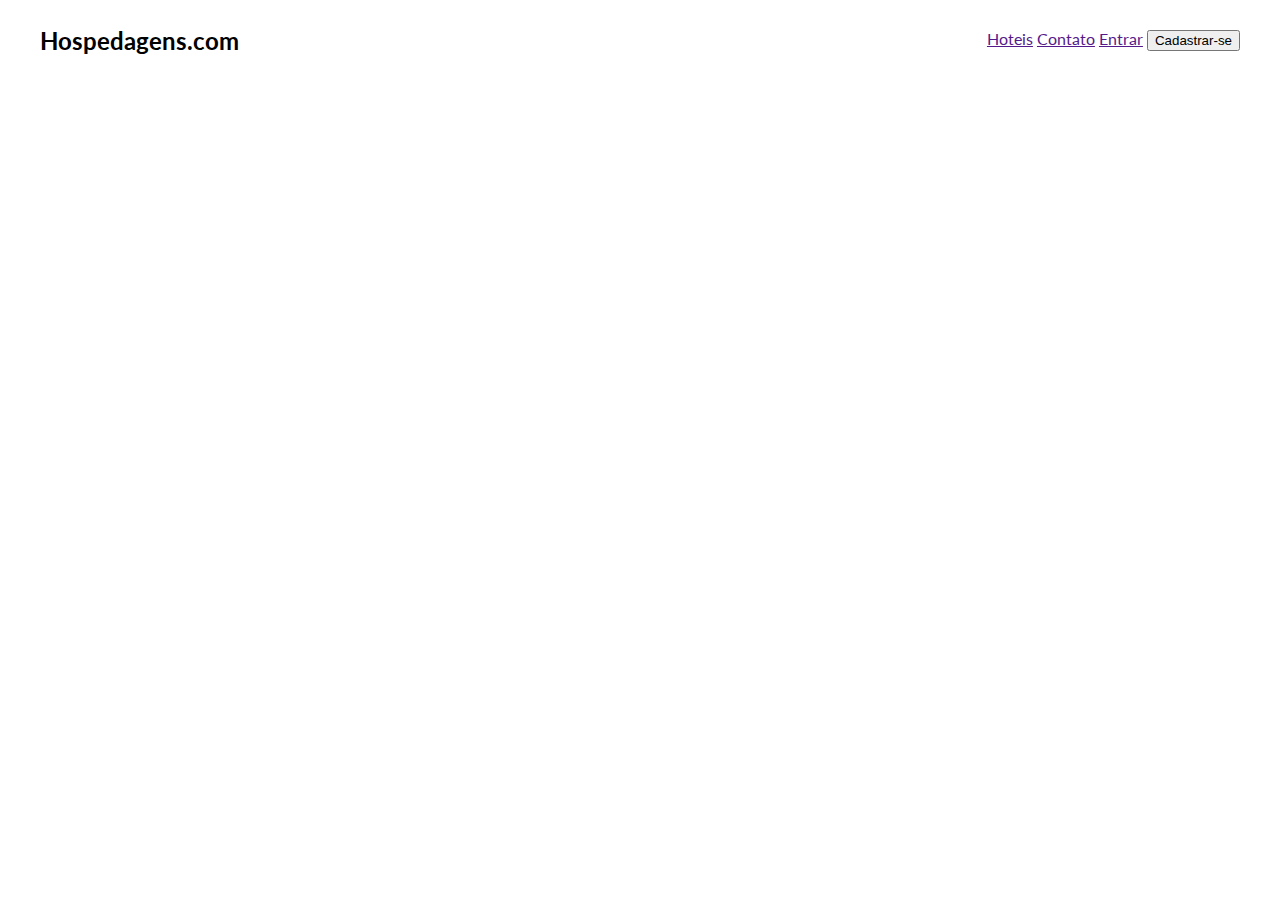
==== LandingPage/Index.html @ 8ef0b912 "inicializacao do projeto" ====
<!DOCTYPE html>
<html lang="en">
	<head>
		<meta charset="UTF-8" />
		<meta name="viewport" content="width=device-width, initial-scale=1.0" />
		<link rel="stylesheet" href="Style/Style.css" />
		<title>Hospeda.com</title>
	</head>
	<body>
		<header>
			<div class="headerd layout-grid">
				<h2 class="h2header">Hospedagens.com</h2>
				<div class="nav">
					<a href="">Hoteis</a>
					<a href="">Contato</a>
					<a href="">Entrar</a>
					<button class="button-nav">Cadastrar-se</button>
				</div>
			</div>
		</header>
		<main>

		</main>
		<footer>
			<div class="footer1 layout-grid">

			</div>
			<div class="footer2 layout-grid">

			</div>
		</footer>
	</body>
</html>
---- LandingPage/Style/Style.css ----
@import url('https://fonts.googleapis.com/css2?family=Lato:ital,wght@0,100;0,300;0,400;0,700;0,900;1,100;1,300;1,400;1,700;1,900&display=swap');

* {
	margin: 0;
	bottom: 0;
	box-sizing: border-box;
}

.layout-grid {
	width: 100%;
	max-width: 1200px;
	margin: 0 auto;
}

/* Header */

.headerd {
	width: 100%;
	height: auto;
	margin-top: 2%;
	display: flex;
	flex-direction: row;
	align-items: center;
	justify-content: space-between;
	font-family: 'Lato';
}
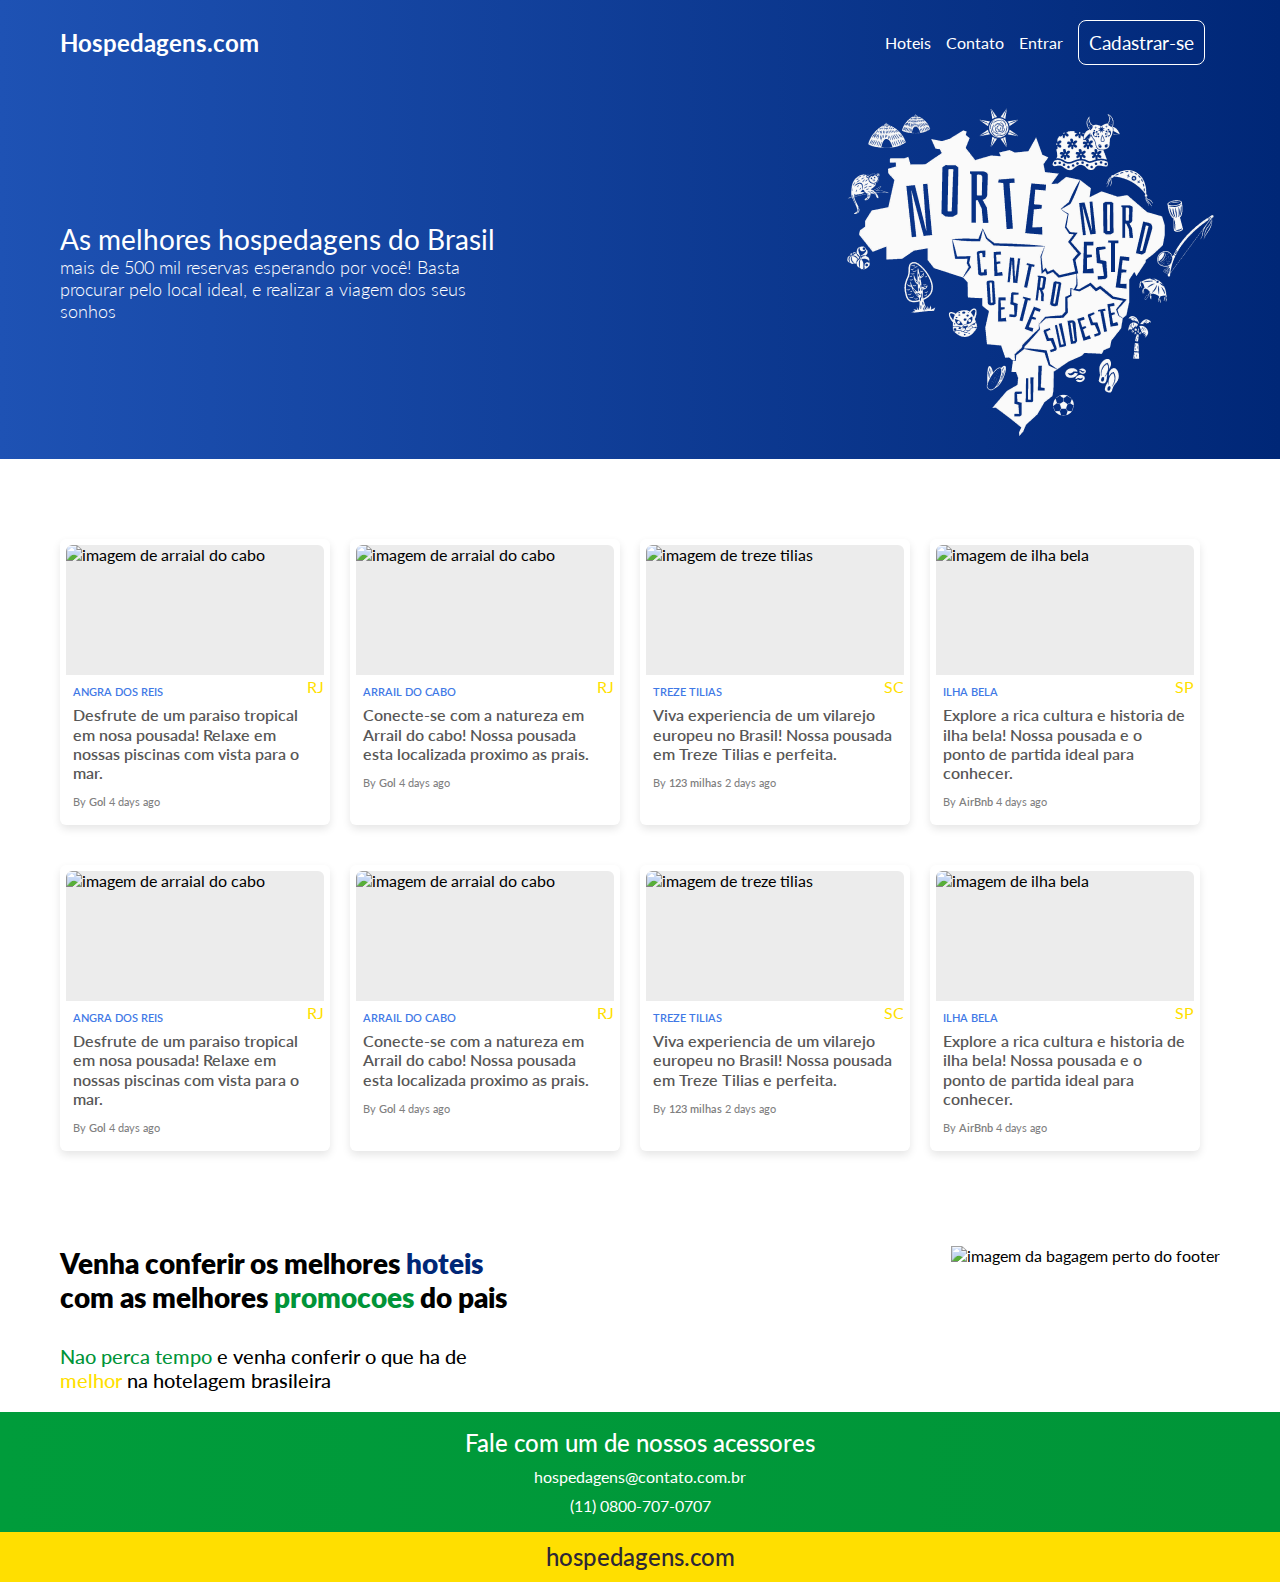
==== commit 2c234637: "a" ====
--- a/LandingPage/Index.html
+++ b/LandingPage/Index.html
@@ -11,22 +11,231 @@
 			<div class="headerd layout-grid">
 				<h2 class="h2header">Hospedagens.com</h2>
 				<div class="nav">
-					<a href="">Hoteis</a>
-					<a href="">Contato</a>
-					<a href="">Entrar</a>
+					<a href="" class="aNav">Hoteis</a>
+					<a href="" class="aNav">Contato</a>
+					<a href="" class="aNav">Entrar</a>
 					<button class="button-nav">Cadastrar-se</button>
 				</div>
 			</div>
 		</header>
 		<main>
-
+			<section class="section1">
+				<div class="content-banner">
+					<div class="text-banner">
+						<h1 class="h1-banner">
+							As melhores hospedagens do Brasil
+						</h1>
+						<h2 class="h2-banner">
+							mais de 500 mil reservas esperando por você! Basta
+							procurar pelo local ideal, e realizar a viagem dos
+							seus sonhos
+						</h2>
+					</div>
+					<img
+						src="./Images/assets/mapa-brasil.png"
+						alt="mapa do brasil no inicio da pagina"
+					/>
+				</div>
+			</section>
+			<section class="section-cards">
+				<div class="content-cards">
+					<!-- angra -->
+					<div class="card">
+						<div class="card-image">
+							<img
+								src="/Images/assets/card/Mar-azul-e-ilhas-paradisíacas-veja-o-que-fazer-em-Angra-dos-Reis-770x515.jpg"
+								alt="imagem de arraial do cabo"
+							/>
+						</div>
+						<div class="ajust-city">
+							<div class="category">Angra dos Reis</div>
+							<div class="city-card">RJ</div>
+						</div>
+						<div class="heading">
+							Desfrute de um paraiso tropical em nosa pousada!
+							Relaxe em nossas piscinas com vista para o mar.
+							<div class="author">
+								By <span class="name">Gol</span> 4 days ago
+							</div>
+						</div>
+					</div>
+					<!-- arrail -->
+					<div class="card">
+						<div class="card-image">
+							<img
+								src="/Images/assets/card/melhores-praias-arraial-do-cabo.jpg"
+								alt="imagem de arraial do cabo"
+							/>
+						</div>
+						<div class="ajust-city">
+							<div class="category">Arrail do Cabo</div>
+							<div class="city-card">RJ</div>
+						</div>
+						<div class="heading">
+							Conecte-se com a natureza em Arrail do cabo! Nossa
+							pousada esta localizada proximo as prais.
+							<div class="author">
+								By <span class="name">Gol</span> 4 days ago
+							</div>
+						</div>
+					</div>
+					<!-- treze tilias -->
+					<div class="card">
+						<div class="card-image">
+							<img
+								src="/Images/assets/card/FOTO.png"
+								alt="imagem de treze tilias"
+							/>
+						</div>
+						<div class="ajust-city">
+							<div class="category">Treze Tilias</div>
+							<div class="city-card">SC</div>
+						</div>
+						<div class="heading">
+							Viva experiencia de um vilarejo europeu no Brasil!
+							Nossa pousada em Treze Tilias e perfeita.
+							<div class="author">
+								By <span class="name">123 milhas</span> 2 days
+								ago
+							</div>
+						</div>
+					</div>
+					<!-- ilha bela -->
+					<div class="card">
+						<div class="card-image">
+							<img
+								src="/Images/assets/card/ilhabela-paulostefani1.jpg"
+								alt="imagem de ilha bela"
+							/>
+						</div>
+						<div class="ajust-city">
+							<div class="category">Ilha Bela</div>
+							<div class="city-card">SP</div>
+						</div>
+						<div class="heading">
+							Explore a rica cultura e historia de ilha bela!
+							Nossa pousada e o ponto de partida ideal para
+							conhecer.
+							<div class="author">
+								By <span class="name">AirBnb</span> 4 days ago
+							</div>
+						</div>
+					</div>
+					<!-- angra -->
+					<div class="card">
+						<div class="card-image">
+							<img
+								src="/Images/assets/card/Mar-azul-e-ilhas-paradisíacas-veja-o-que-fazer-em-Angra-dos-Reis-770x515.jpg"
+								alt="imagem de arraial do cabo"
+							/>
+						</div>
+						<div class="ajust-city">
+							<div class="category">Angra dos Reis</div>
+							<div class="city-card">RJ</div>
+						</div>
+						<div class="heading">
+							Desfrute de um paraiso tropical em nosa pousada!
+							Relaxe em nossas piscinas com vista para o mar.
+							<div class="author">
+								By <span class="name">Gol</span> 4 days ago
+							</div>
+						</div>
+					</div>
+					<!-- arrail -->
+					<div class="card">
+						<div class="card-image">
+							<img
+								src="/Images/assets/card/melhores-praias-arraial-do-cabo.jpg"
+								alt="imagem de arraial do cabo"
+							/>
+						</div>
+						<div class="ajust-city">
+							<div class="category">Arrail do Cabo</div>
+							<div class="city-card">RJ</div>
+						</div>
+						<div class="heading">
+							Conecte-se com a natureza em Arrail do cabo! Nossa
+							pousada esta localizada proximo as prais.
+							<div class="author">
+								By <span class="name">Gol</span> 4 days ago
+							</div>
+						</div>
+					</div>
+					<!-- treze tilias -->
+					<div class="card">
+						<div class="card-image">
+							<img
+								src="/Images/assets/card/FOTO.png"
+								alt="imagem de treze tilias"
+							/>
+						</div>
+						<div class="ajust-city">
+							<div class="category">Treze Tilias</div>
+							<div class="city-card">SC</div>
+						</div>
+						<div class="heading">
+							Viva experiencia de um vilarejo europeu no Brasil!
+							Nossa pousada em Treze Tilias e perfeita.
+							<div class="author">
+								By <span class="name">123 milhas</span> 2 days
+								ago
+							</div>
+						</div>
+					</div>
+					<!-- ilha bela -->
+					<div class="card">
+						<div class="card-image">
+							<img
+								src="/Images/assets/card/ilhabela-paulostefani1.jpg"
+								alt="imagem de ilha bela"
+							/>
+						</div>
+						<div class="ajust-city">
+							<div class="category">Ilha Bela</div>
+							<div class="city-card">SP</div>
+						</div>
+						<div class="heading">
+							Explore a rica cultura e historia de ilha bela!
+							Nossa pousada e o ponto de partida ideal para
+							conhecer.
+							<div class="author">
+								By <span class="name">AirBnb</span> 4 days ago
+							</div>
+						</div>
+					</div>
+				</div>
+			</section>
+			<section class="section-promotion">
+				<div class="content-promotion">
+					<h1 class="h1-promotion">
+						Venha conferir os melhores
+						<span style="color: #002777">hoteis</span> com as
+						melhores
+						<span style="color: #019438">promocoes</span> do pais
+					</h1>
+					<h2 class="h2-promotion">
+						<span style="color: #019438">Nao perca tempo</span> e
+						venha conferir o que ha de
+						<span style="color: #ffdf00">melhor</span> na hotelagem
+						brasileira
+					</h2>
+				</div>
+				<img
+					src="/Images/assets/travel.png"
+					alt="imagem da bagagem perto do footer"
+				/>
+			</section>
 		</main>
 		<footer>
-			<div class="footer1 layout-grid">
-
+			<div class="footer1">
+				<div class="content-footer1">
+					<h1 class="h1-footer1">Fale com um de nossos acessores</h1>
+					<h2 class="h2-footer1">hospedagens@contato.com.br</h2>
+					<h2 class="h2-footer1">(11) 0800-707-0707</h2>
+				</div>
 			</div>
-			<div class="footer2 layout-grid">
-
+			<div class="footer2">
+				<h1 class="h1-footer2">hospedagens.com</h1>
 			</div>
 		</footer>
 	</body>
--- a/LandingPage/Style/Style.css
+++ b/LandingPage/Style/Style.css
@@ -4,23 +4,323 @@
 	margin: 0;
 	bottom: 0;
 	box-sizing: border-box;
-}
-
-.layout-grid {
+	font-family: 'Lato';
+}
+
+/* .layout-grid {
 	width: 100%;
-	max-width: 1200px;
-	margin: 0 auto;
-}
+	max-width: 1280px;
+	margin: 0;
+} */
 
 /* Header */
 
 .headerd {
+	width: 100vw; /* Garante que ocupe toda a largura da viewport */
+	height: auto;
+	padding: 20px 60px;
+	margin-top: 0; /* Remove qualquer espaço no topo */
+	display: flex;
+	flex-direction: row;
+	align-items: center;
+	justify-content: space-between;
+	font-family: 'Lato';
+	color: white;
+	background: linear-gradient(to right, #1e52b4, #002777);
+}
+
+.nav {
+	font-family: 'Lato';
+	display: flex;
+	justify-content: space-evenly;
+	align-items: center;
+	width: 350px;
+}
+
+.aNav {
+	color: white;
+	text-decoration: none;
+	font-weight: 400;
+}
+
+/* From Uiverse.io by cssbuttons-io */
+.button-nav {
+	display: inline-block;
+	padding: 10px 10px;
+	border: 1px solid white;
+	border-radius: 8px;
+	transition: all 0.2s ease-in;
+	position: relative;
+	overflow: hidden;
+	font-size: 19px;
+	cursor: pointer;
+	color: white;
+	z-index: 1;
+	background-color: transparent;
+}
+
+.button-nav:before {
+	content: '';
+	position: absolute;
+	left: 50%;
+	transform: translateX(-50%) scaleY(1) scaleX(1.25);
+	top: 100%;
+	width: 140%;
+	height: 180%;
+	background-color: transparent;
+	border-radius: 50%;
+	display: block;
+	transition: all 0.5s 0.1s cubic-bezier(0.55, 0, 0.1, 1);
+	z-index: -1;
+}
+
+.button-nav:after {
+	content: '';
+	position: absolute;
+	left: 55%;
+	transform: translateX(-50%) scaleY(1) scaleX(1.45);
+	top: 180%;
+	width: 160%;
+	height: 190%;
+	background-color: #1e52b4;
+	border-radius: 50%;
+	display: block;
+	transition: all 0.5s 0.1s cubic-bezier(0.55, 0, 0.1, 1);
+	z-index: -1;
+}
+
+.button-nav:hover {
+	color: #ffffff;
+	border: 1px solid #1e52b4;
+}
+
+.button-nav:hover:before {
+	top: -35%;
+	background-color: #1e52b4;
+	transform: translateX(-50%) scaleY(1.3) scaleX(0.8);
+}
+
+.button-nav:hover:after {
+	top: -45%;
+	background-color: #1e52b4;
+	transform: translateX(-50%) scaleY(1.3) scaleX(0.8);
+}
+
+.section1 {
+	background: linear-gradient(to right, #1e52b4, #002777);
+	padding: 20px 60px;
+	display: flex;
+	justify-content: center;
+}
+
+.content-banner {
+	display: flex;
+	justify-content: space-between;
+	align-items: center; /* Alinha verticalmente o conteúdo */
 	width: 100%;
-	height: auto;
-	margin-top: 2%;
+	max-width: 1280px;
+}
+
+.text-banner {
+	color: white;
+	display: flex;
+	flex-direction: column;
+	align-items: flex-start;
+	/* */
+	max-width: 435px; /* Limita a largura máxima do bloco de texto */
+}
+
+.h1-banner {
+	font-weight: 400;
+	font-size: 28px;
+	text-align: center;
+}
+
+.h2-banner {
+	font-weight: 300;
+	font-size: 18px;
+	width: 100%; /* Faz com que o texto ocupe toda a largura disponível */
+	text-align: center;
+	word-wrap: break-word; /* Garante que palavras longas sejam quebradas */
+	text-align: left;
+}
+
+.card {
+	width: calc(
+		25% - 20px
+	); /* 25% de largura menos o espaçamento entre os cartões */
+	margin-bottom: 20px; /* Espaço abaixo do cartão */
+	background: white;
+	padding: 0.4em;
+	border-radius: 6px;
+	box-shadow: 0 4px 8px rgba(0, 0, 0, 0.1);
+	transition: transform 0.3s ease;
+}
+
+.section-cards {
+	padding: 20px 60px;
+	margin-top: 60px;
+	margin-bottom: 35px;
+}
+
+.content-cards {
+	display: flex;
+	flex-wrap: wrap;
+	justify-content: flex-start; /* Espaço entre os cartões */
+	gap: 20px; /* Espaçamento entre os cartões */
+}
+
+.card:hover {
+	transform: scale(1.02); /* Aumenta levemente o cartão ao passar o mouse */
+}
+
+/* Card Image */
+.card-image {
+	background-color: rgb(236, 236, 236);
+	width: 100%;
+	height: 130px;
+	border-radius: 6px 6px 0 0;
+	overflow: hidden;
+}
+
+.card-image img {
+	width: 100%;
+	height: 100%;
+	object-fit: cover; /* Garante que a imagem cubra totalmente o espaço */
+	border-radius: 6px 6px 0 0;
+	transition: transform 0.3s ease; /* Transição suave ao passar o mouse */
+}
+
+.card-image:hover img {
+	transform: scale(1.05); /* Aumenta a imagem levemente ao passar o mouse */
+}
+
+.ajust-city {
 	display: flex;
 	flex-direction: row;
-	align-items: center;
-	justify-content: space-between;
-	font-family: 'Lato';
-}
+	justify-content: space-between;
+	align-items: center;
+}
+
+.city-card {
+	color: #ffdf00;
+}
+
+/* Category */
+.category {
+	text-transform: uppercase;
+	font-size: 0.7em;
+	font-weight: 600;
+	color: rgb(63, 121, 230);
+	padding: 10px 7px 0;
+}
+
+.category:hover {
+	cursor: pointer;
+	color: rgb(33, 91, 200); /* Muda a cor ao passar o mouse */
+}
+
+/* Heading */
+.heading {
+	font-weight: 600;
+	color: rgb(88, 87, 87);
+	padding: 7px;
+	line-height: 1.2em; /* Ajusta o espaçamento entre linhas */
+}
+
+.heading:hover {
+	cursor: pointer;
+	color: rgb(33, 33, 33); /* Muda a cor ao passar o mouse */
+}
+
+/* Author Info */
+.author {
+	color: gray;
+	font-weight: 400;
+	font-size: 11px;
+	padding-top: 10px; /* Ajusta o espaçamento superior */
+}
+
+.name {
+	font-weight: 600;
+}
+
+.name:hover {
+	cursor: pointer;
+	color: rgb(33, 121, 230); /* Muda a cor ao passar o mouse */
+}
+
+.section-promotion {
+	padding: 20px 60px;
+	display: flex;
+	flex-direction: row;
+	justify-content: space-between;
+}
+
+.content-promotion {
+	display: flex;
+	flex-direction: column;
+	justify-content: center;
+	gap: 30px;
+}
+
+.h1-promotion,
+.h2-promotion {
+	max-width: 455px; /* Limite máximo de largura */
+	width: 100%; /* Ocupa 100% do contêiner pai, mas não ultrapassa 495px */
+	word-wrap: break-word; /* Quebra as palavras longas */
+	text-align: left; /* Alinha o texto à esquerda */
+}
+
+.h1-promotion {
+	font-size: 28px;
+	font-weight: 800;
+}
+
+.h2-promotion {
+	font-size: 20px;
+	font-weight: 500;
+}
+
+.footer1{
+	background: linear-gradient(to right, #009C3B, #009538);
+	height: 120px;
+	display: flex;
+	flex-direction: column;
+	justify-content: center;
+	align-items: center;
+	color: white;
+}
+
+.content-footer1{
+	max-height: 150px;
+	display: flex;
+	flex-direction: column;
+	justify-content: space-between;
+	align-items: center;
+	gap: 10px;
+}
+
+.h1-footer1{
+	font-weight: 500;
+	font-size: 24px;
+}
+
+.h2-footer1{
+	font-weight: 400;
+	font-size: 16px;
+}
+
+.footer2{
+	background-color: #FFDF00;
+	height: 50px;
+	display: flex;
+	justify-content: center;
+	align-items: center;
+}
+
+.h1-footer2{
+	font-weight: 500;
+	font-size: 24px;
+	color: #2E2736;
+}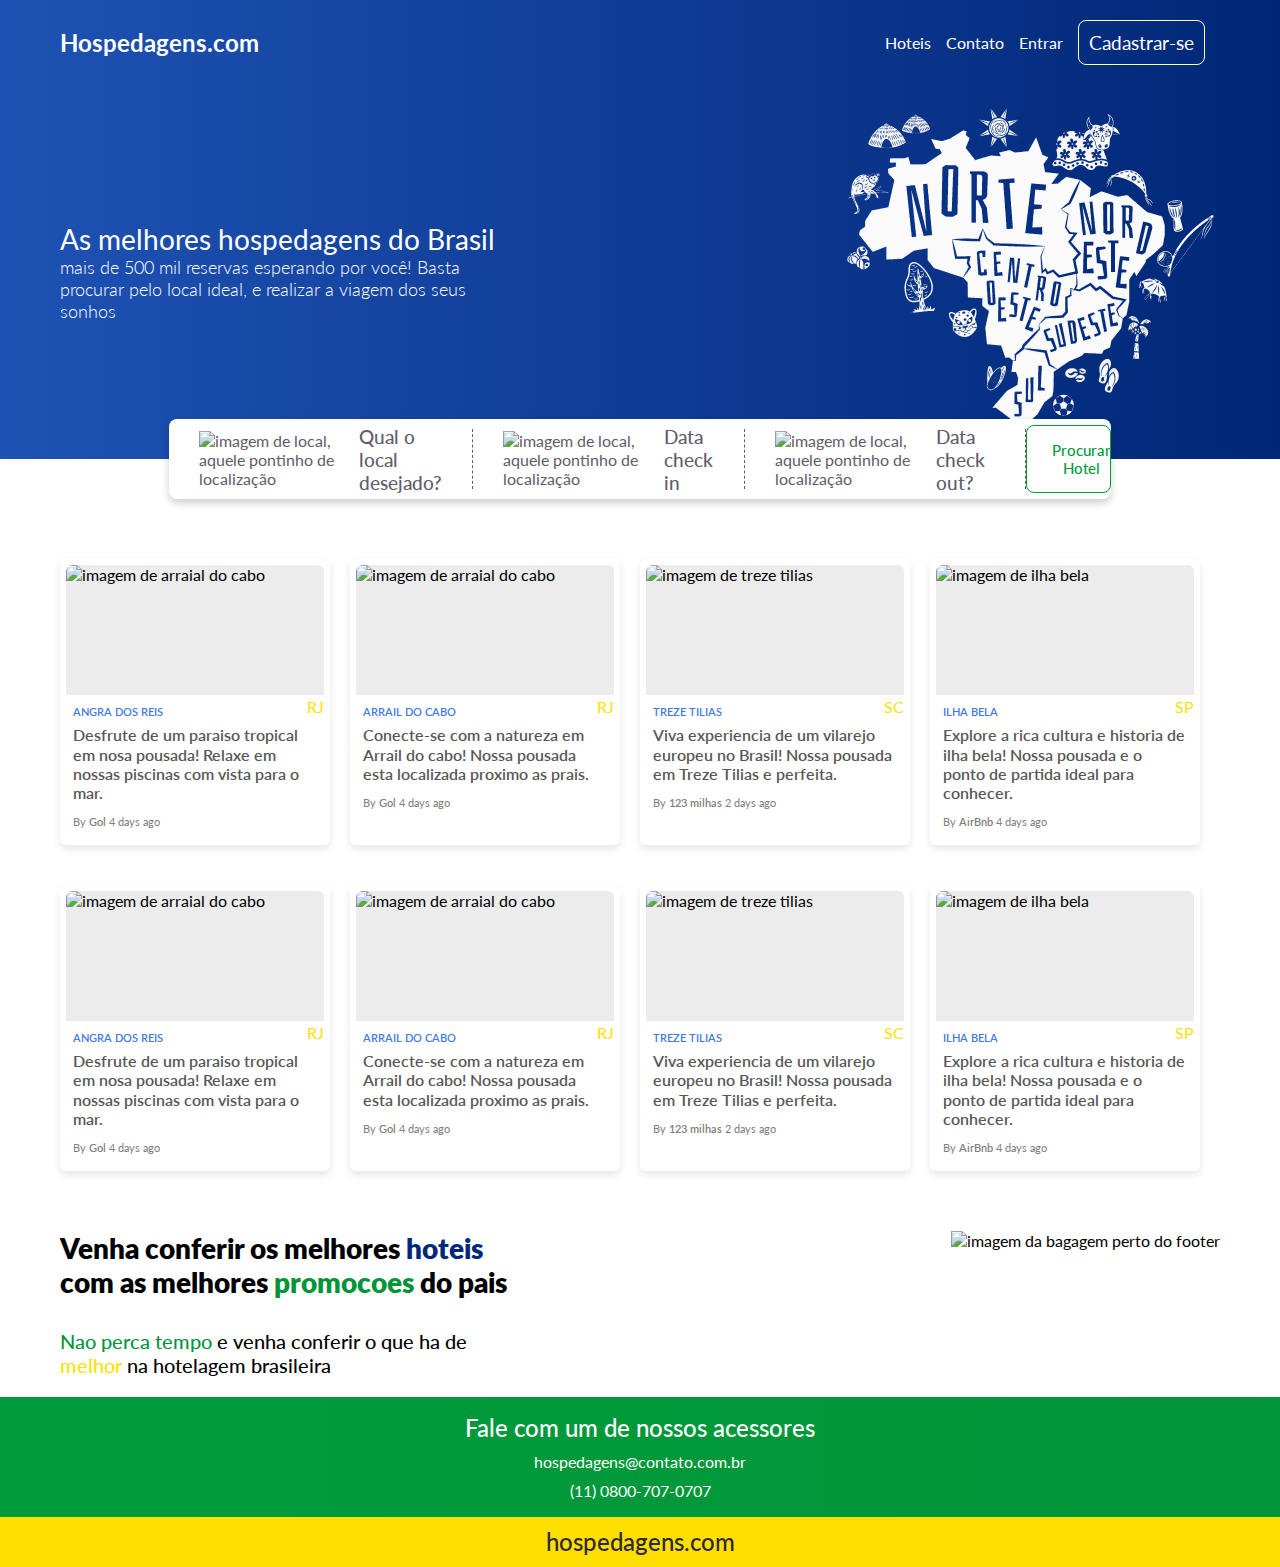
==== commit 857812be: "finalizacao web" ====
--- a/LandingPage/Index.html
+++ b/LandingPage/Index.html
@@ -37,6 +37,34 @@
 					/>
 				</div>
 			</section>
+			<div class="position">
+				<div class="content-position">
+					<img
+						src="/Images/assets/icons/local-icon.png"
+						alt="imagem de local, aquele pontinho de localização"
+					/>
+					<h1 class="h1-position">Qual o local desejado?</h1>
+				</div>
+				<div class="content-position">
+					<img
+						src="/Images/assets/icons/local-icon.png"
+						alt="imagem de local, aquele pontinho de localização"
+					/>
+					<h1 class="h1-position">Data check in</h1>
+				</div>
+				<div class="content-position">
+					<img
+						src="/Images/assets/icons/local-icon.png"
+						alt="imagem de local, aquele pontinho de localização"
+					/>
+					<h1 class="h1-position">Data check out?</h1>
+				</div>
+				
+					<button class="button-position">
+						<span>Procurar Hotel</span>
+					</button>
+				
+			</div>
 			<section class="section-cards">
 				<div class="content-cards">
 					<!-- angra -->
--- a/LandingPage/Style/Style.css
+++ b/LandingPage/Style/Style.css
@@ -6,13 +6,6 @@
 	box-sizing: border-box;
 	font-family: 'Lato';
 }
-
-/* .layout-grid {
-	width: 100%;
-	max-width: 1280px;
-	margin: 0;
-} */
-
 /* Header */
 
 .headerd {
@@ -43,7 +36,6 @@
 	font-weight: 400;
 }
 
-/* From Uiverse.io by cssbuttons-io */
 .button-nav {
 	display: inline-block;
 	padding: 10px 10px;
@@ -145,6 +137,90 @@
 	text-align: left;
 }
 
+.position {
+	width: 942px;
+	height: 80px;
+	max-width: 942px;
+	max-height: 80px;
+	display: flex;
+	flex-direction: row;
+	align-items: center;
+	justify-content: space-evenly;
+	border-radius: 8px;
+	position: relative; /* Alterado para 'fixed' */
+	top: 62%;
+	left: 50%;
+	transform: translate(-50%, -50%); /* Centraliza o elemento */
+	background-color: white;
+	box-shadow: 0px 4px 8px rgba(0, 0, 0, 0.2); /* Adiciona uma sombra */
+}
+
+.content-position {
+	height: 55px;
+	display: flex;
+	flex-direction: row;
+	justify-content: center;
+	align-items: center;
+	gap: 8px;
+	color: #5f5c6b;
+	border-right: 1px dashed;
+	padding: 30px;
+}
+
+.h1-position {
+	font-weight: 500;
+	font-size: 19px;
+}
+
+.button-position {
+	background: transparent;
+	position: relative;
+	padding: 5px 15px;
+	display: flex;
+	align-items: center;
+	font-size: 15px;
+	font-weight: 500;
+	text-decoration: none;
+	cursor: pointer;
+	border: 1px solid #009C3B;
+	border-radius: 8px;
+	outline: none;
+	overflow: hidden;
+	color: #009C3B;
+	transition: color 0.3s 0.1s ease-out;
+	text-align: center;
+}
+
+.button-position span {
+	margin: 10px;
+}
+
+.button-position::before {
+	position: absolute;
+	top: 0;
+	left: 0;
+	right: 0;
+	bottom: 0;
+	margin: auto;
+	content: '';
+	border-radius: 50%;
+	display: block;
+	width: 20em;
+	height: 20em;
+	left: -5em;
+	text-align: center;
+	transition: box-shadow 0.5s ease-out;
+	z-index: -1;
+}
+
+.button-position:hover {
+	color: #fff;
+}
+
+.button-position:hover::before {
+	box-shadow: inset 0 0 0 10em #009C3B
+}
+
 .card {
 	width: calc(
 		25% - 20px
@@ -159,8 +235,6 @@
 
 .section-cards {
 	padding: 20px 60px;
-	margin-top: 60px;
-	margin-bottom: 35px;
 }
 
 .content-cards {
@@ -282,8 +356,8 @@
 	font-weight: 500;
 }
 
-.footer1{
-	background: linear-gradient(to right, #009C3B, #009538);
+.footer1 {
+	background: linear-gradient(to right, #009c3b, #009538);
 	height: 120px;
 	display: flex;
 	flex-direction: column;
@@ -292,7 +366,7 @@
 	color: white;
 }
 
-.content-footer1{
+.content-footer1 {
 	max-height: 150px;
 	display: flex;
 	flex-direction: column;
@@ -301,26 +375,26 @@
 	gap: 10px;
 }
 
-.h1-footer1{
+.h1-footer1 {
 	font-weight: 500;
 	font-size: 24px;
 }
 
-.h2-footer1{
+.h2-footer1 {
 	font-weight: 400;
 	font-size: 16px;
 }
 
-.footer2{
-	background-color: #FFDF00;
+.footer2 {
+	background-color: #ffdf00;
 	height: 50px;
 	display: flex;
 	justify-content: center;
 	align-items: center;
 }
 
-.h1-footer2{
+.h1-footer2 {
 	font-weight: 500;
 	font-size: 24px;
-	color: #2E2736;
-}+	color: #2e2736;
+}
